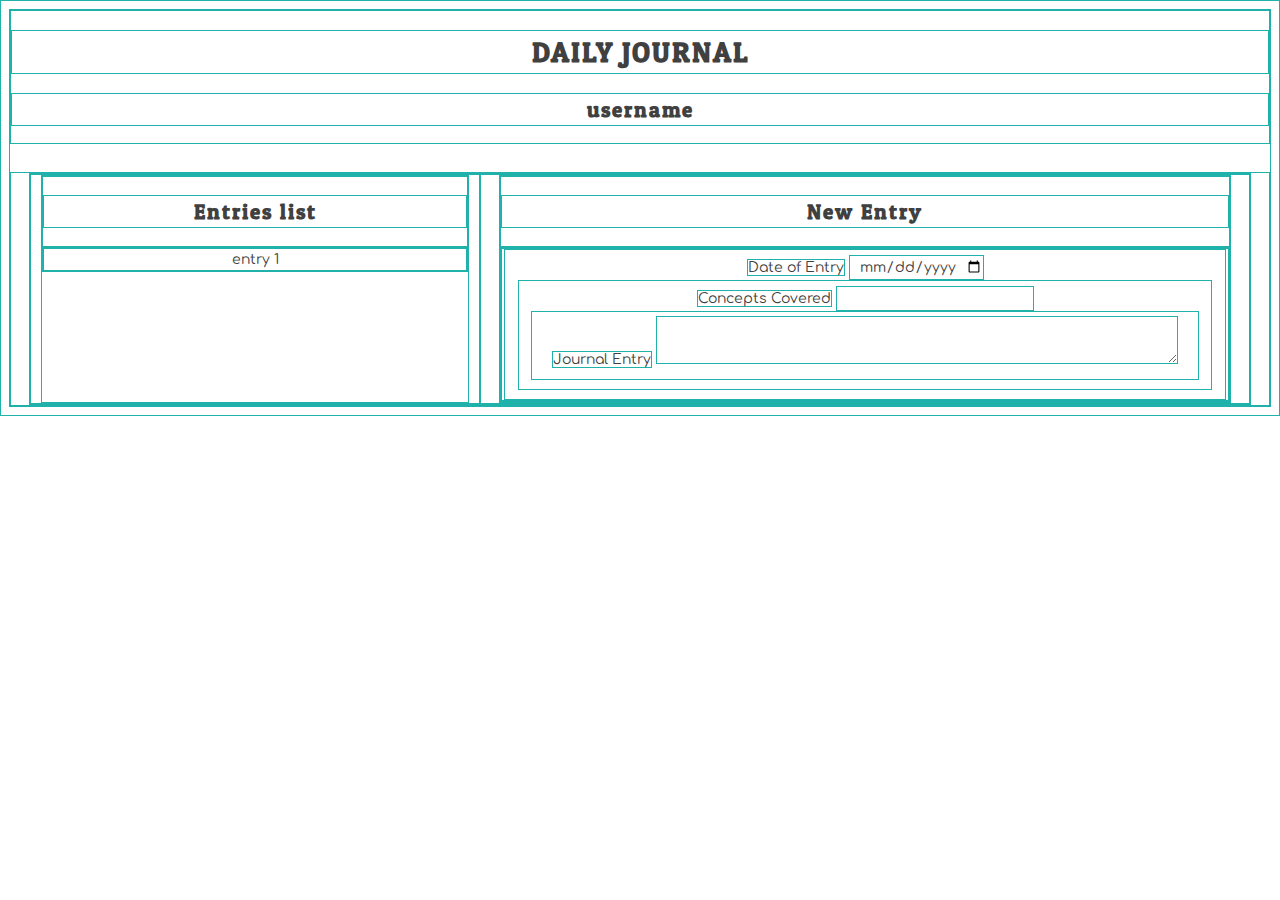
==== index.html @ 3720f31f "daily journal skeleton index page" ====
<!doctype html>
<html lang="en">
    <head>
        <meta charset="utf-8">
        <title>NewForce</title>
        <link rel="stylesheet" href="./styles/main.css">
    </head>

    <body>
        <header> 
            <h1> DAILY JOURNAL </h1>
            <h2>username</h2>
        </header>
        
        <main id="container">
          <section class="content-boxes">
            <article class="main-content-list">
                <div class="entry">
                    <section>
                        <h2>Entries list</h2>
                    </section>
            
                    <section>
                         <ul>entry 1</ul>
                      </section>
                </div>
                
            </article>  

             <article class="main-content-entry">
                <div class="entry">
                    <section>
                        <h2>New Entry</h2>
                    </section>
            
                    <section>
                     <form action="">
                          <fieldset>
                            <label for="journalDate">Date of Entry</label>
                            <input type="date" name="journalDate" id="journalDate">
                          <fieldset>
                            <label for="conceptsCovered">Concepts Covered</label>
                            <input type="text" name="conceptsCovered" id="conceptsCovered">
                        <fieldset>
                            <label for="journalEntryText">Journal Entry</label>
                            <textarea type="textarea" name="journalEntryText" id="journalEntryText">
                         
                            
                        

                          

                         </form>
                      </section>

             </div>

            </article>  

        </section> <!--"content-boxes"-->
        </main>


        <footer>
            <p>© 2021 Angela T. Iafrate-NewForce</p>
        </footer>

        <script type="module" src="./scripts/main.js"></script>
    </body>
</html>
---- styles/main.css ----
@import url("https://fonts.googleapis.com/css?family=Comfortaa|Patua+One");

/*Typography
--------------------------------------------------------------*/
body,
button,
input,
select,
textarea {
	color: #404040;
	font-family: "Comfortaa", Arial, sans-serif;
	font-size: 14px;
	line-height: 1.5;
}

h1,h2,h3,h4,h5,h6 {
  font-family: "Patua One", serif;
  letter-spacing: 2px;
}

* {
	text-align: center;
	border: 1px lightseagreen solid
}

main{
	display: flex;
	align-items: center;
	justify-content: center;
	background-color: ;
	
}

#container {
	

}

header {
	margin-bottom: 2em
}

.main-content-list {
	display: flex;
	justify-content: center;
	width: 35vw;
	background-color:;
	
	
}

.main-content-entry {
	display: flex;
	justify-content: center;
	width: 60vw;
}

.entry {
	width: 95%
}


.content-boxes {
	display: flex;

}

ul {
	margin: 0;
	padding: 0
}

textarea {
	width: 80%
}
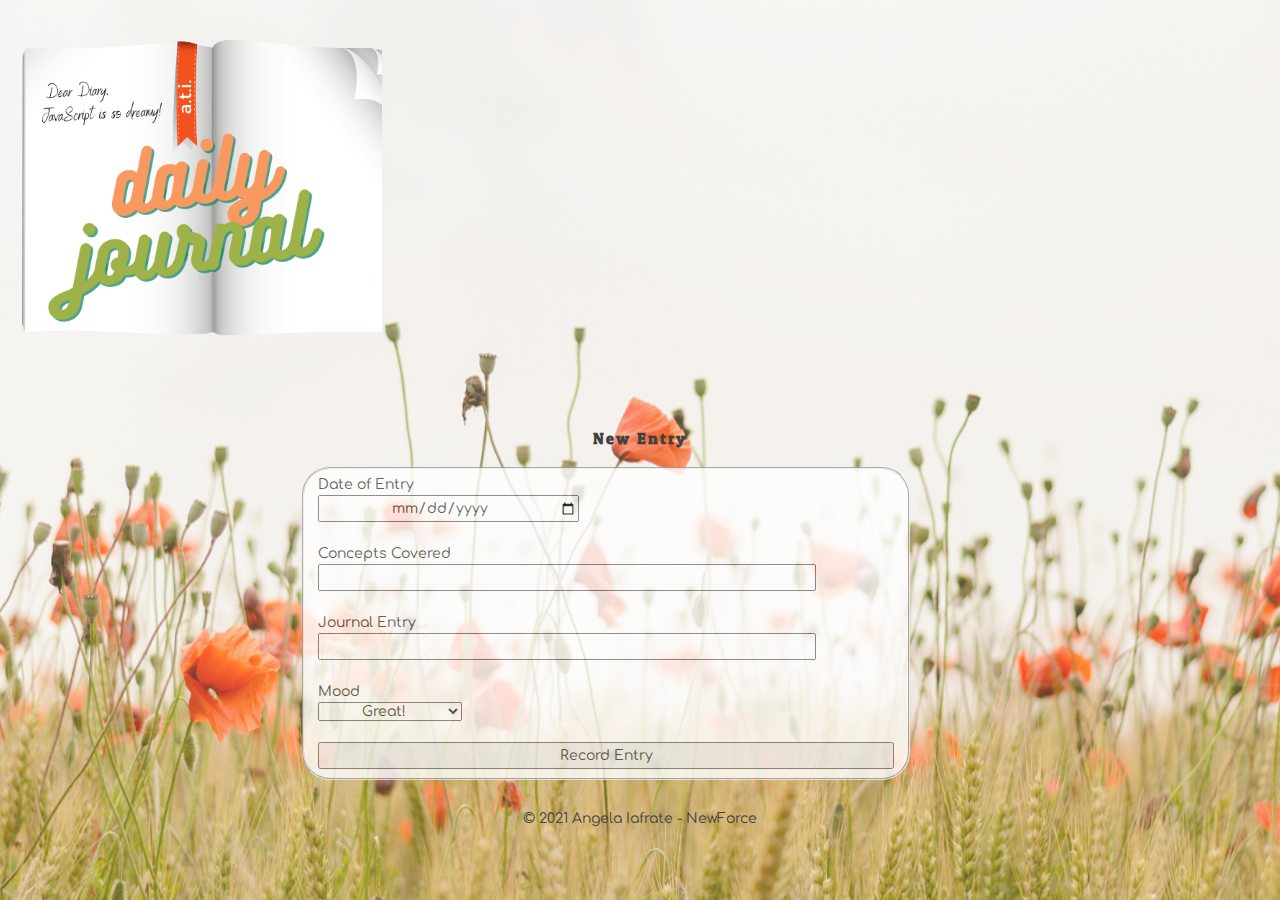
==== commit 27cca840: "completed through book form component chapter 2" ====
--- a/index.html
+++ b/index.html
@@ -7,64 +7,25 @@
     </head>
 
     <body>
+       
         <header> 
-            <h1> DAILY JOURNAL </h1>
-            <h2>username</h2>
+           
+         <img class="logo-image" src="/images/dailyJournalLogo (6).png">
+            
         </header>
         
-        <main id="container">
-          <section class="content-boxes">
-            <article class="main-content-list">
-                <div class="entry">
-                    <section>
-                        <h2>Entries list</h2>
-                    </section>
-            
-                    <section>
-                         <ul>entry 1</ul>
-                      </section>
-                </div>
-                
-            </article>  
+        <main id="main-container">
+            <article class="main-div"> 
+                <section id="entry_form"></section>    
+                <section id ="entryLog" class ="entries_block"></section>    
+             </article>
+             
+           
 
-             <article class="main-content-entry">
-                <div class="entry">
-                    <section>
-                        <h2>New Entry</h2>
-                    </section>
-            
-                    <section>
-                     <form action="">
-                          <fieldset>
-                            <label for="journalDate">Date of Entry</label>
-                            <input type="date" name="journalDate" id="journalDate">
-                          <fieldset>
-                            <label for="conceptsCovered">Concepts Covered</label>
-                            <input type="text" name="conceptsCovered" id="conceptsCovered">
-                        <fieldset>
-                            <label for="journalEntryText">Journal Entry</label>
-                            <textarea type="textarea" name="journalEntryText" id="journalEntryText">
-                         
-                            
-                        
+        </main>
+     
+    <footer> © 2021 Angela Iafrate - NewForce </footer>
 
-                          
-
-                         </form>
-                      </section>
-
-             </div>
-
-            </article>  
-
-        </section> <!--"content-boxes"-->
-        </main>
-
-
-        <footer>
-            <p>© 2021 Angela T. Iafrate-NewForce</p>
-        </footer>
-
-        <script type="module" src="./scripts/main.js"></script>
+       <script type="module" src="./scripts/main.js"></script>
     </body>
 </html>
--- a/styles/main.css
+++ b/styles/main.css
@@ -20,44 +20,118 @@
 
 * {
 	text-align: center;
-	border: 1px lightseagreen solid
+	/* border: 1px lightseagreen solid */
+}
+
+body {
+	background-image: url(/images/dailyJournal\ \(4\).png);
+	background-position:center
 }
 
 main{
 	display: flex;
+	align-items: top;
+	justify-content: center;
+	
+	
+	/* background-size: contain; */
+}
+
+.main-div {
+	display: flex;
+	/* justify-content: space-evenly; */
+	flex-direction: row;
+	justify-content: center;
 	align-items: center;
-	justify-content: center;
-	background-color: ;
+
+}
+
+/*header CSS*/
+
+header {
+	margin-bottom: 2em;
+	display: flex;
+	justify-content: left;
+	align-items: center;
 	
 }
 
-#container {
-	
+.logo-image {
+
+	margin-top: 1em;
+	margin-left: 1em;
+	height: 40vh	
 
 }
 
-header {
-	margin-bottom: 2em
-}
 
-.main-content-list {
-	display: flex;
-	justify-content: center;
-	width: 35vw;
-	background-color:;
+/* <!--form css--> */
+
+ .form-fieldset {
+	/* height: 60vh; */
+	width: 45vw;
+	margin-right: 5em;
+	padding-left: 1em;
+	padding-right: 1em;
 	
 	
 }
 
-.main-content-entry {
-	display: flex;
-	justify-content: center;
-	width: 60vw;
+.form-background {
+	background-color: white;
+	opacity: .8;
+	border-radius: 2em;
+
+}
+#journalDate {
+	width: 20vw;
 }
 
-.entry {
-	width: 95%
+#conceptsCovered {
+	width: 85%;
+
 }
+#journalEntry {
+	width: 85%;
+	
+	
+	
+}
+
+#mood {
+	width: 25%
+}
+
+input[type="text"] {
+	text-align: left;
+	
+}
+
+
+fieldset {
+	display: flex;
+	flex-direction: column;
+
+}
+label {
+text-align: left;
+
+}
+
+
+/*journal entry CSS*/
+
+.journalEntry {
+	background-color: white;
+	border-radius: 2em;
+}
+
+.entries_block {
+	width: 85%
+}
+
+
+
 
 
 .content-boxes {
@@ -65,12 +139,34 @@
 
 }
 
-ul {
-	margin: 0;
-	padding: 0
+
+nav {
+	margin-top: 0;
+	
 }
 
-textarea {
-	width: 80%
+nav ul {
+	display: flex;
+	justify-content: center;
+	list-style: none;
+
 }
 
+nav ul li {
+	text-decoration: none;
+	background-color: rgb(255, 255, 255);
+	margin: 2em;
+	padding: .5em;
+	width: 10em;
+	border-radius: 2em
+}
+
+footer {
+	/* position:fixed; */
+	margin-top: 2em;
+	bottom: 0 ;
+	width: 100%;
+	height: 2.5em;
+	
+	
+}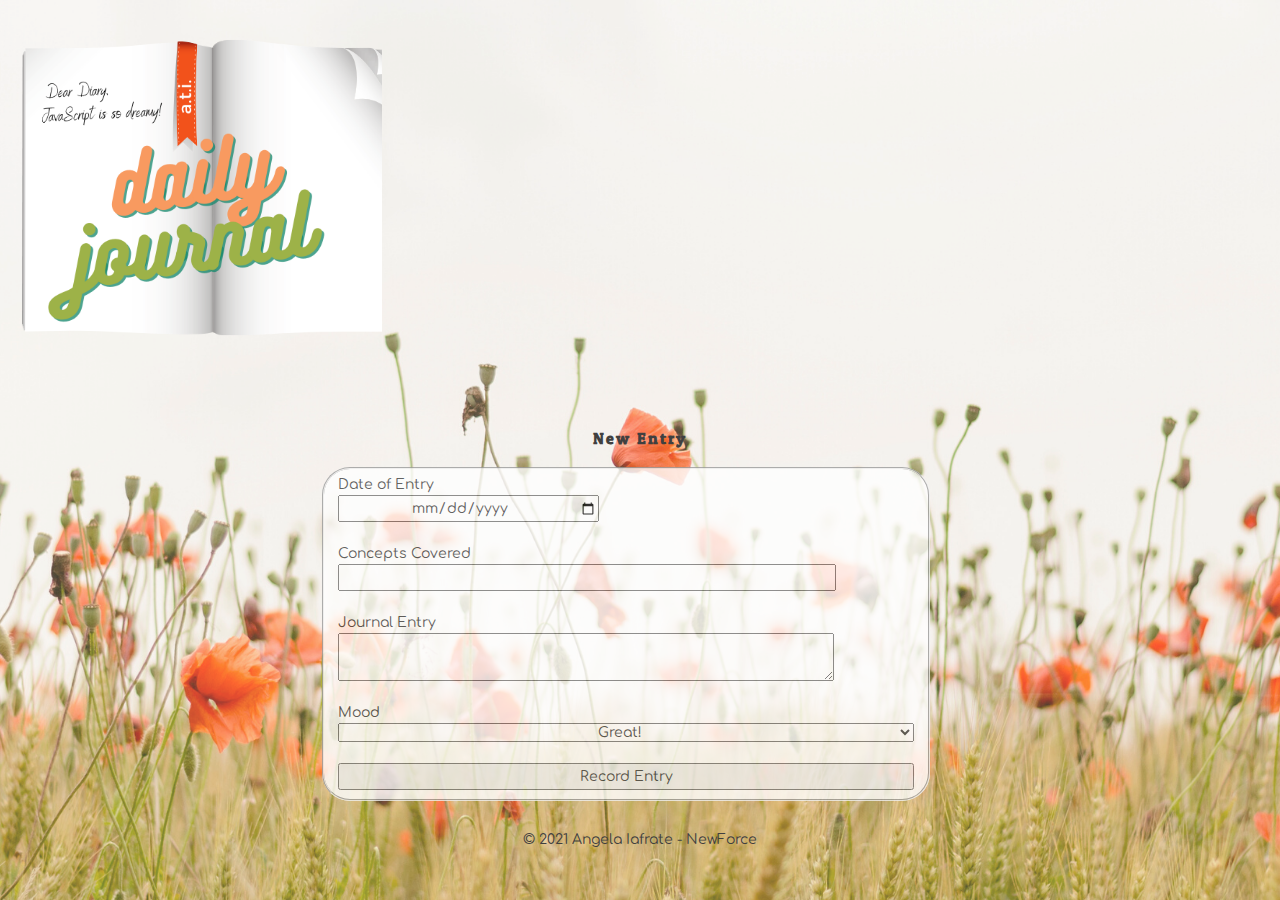
==== commit a33affa5: "completed through saving entries book 2 chapter 6" ====
--- a/index.html
+++ b/index.html
@@ -2,7 +2,7 @@
 <html lang="en">
     <head>
         <meta charset="utf-8">
-        <title>NewForce</title>
+        <title>DailyJournal</title>
         <link rel="stylesheet" href="./styles/main.css">
     </head>
 
--- a/styles/main.css
+++ b/styles/main.css
@@ -70,7 +70,8 @@
  .form-fieldset {
 	/* height: 60vh; */
 	width: 45vw;
-	margin-right: 5em;
+	margin-left: 1em;
+	margin-right: 3em;
 	padding-left: 1em;
 	padding-right: 1em;
 	
@@ -93,9 +94,7 @@
 }
 #journalEntry {
 	width: 85%;
-	
-	
-	
+		
 }
 
 #mood {
@@ -124,14 +123,13 @@
 .journalEntry {
 	background-color: white;
 	border-radius: 2em;
+	padding: .2em;
 }
 
 .entries_block {
+	
 	width: 85%
 }
-
-
-
 
 
 .content-boxes {
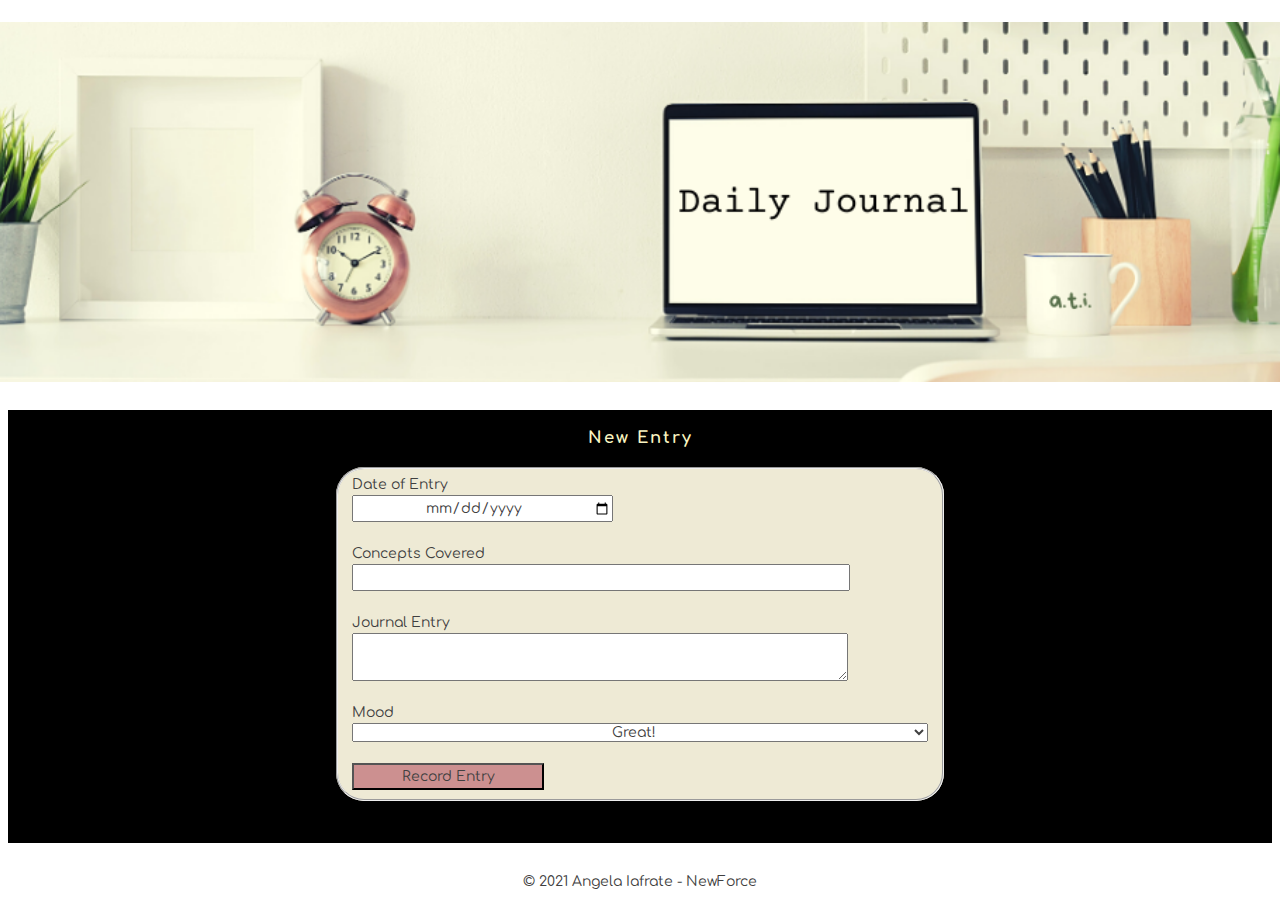
==== commit 405edaef: "some styling changes, still a work-in-progress" ====
--- a/index.html
+++ b/index.html
@@ -10,7 +10,7 @@
        
         <header> 
            
-         <img class="logo-image" src="/images/dailyJournalLogo (6).png">
+         <img class="logo-image" src="/images/contactHeader (2).png">
             
         </header>
         
--- a/styles/main.css
+++ b/styles/main.css
@@ -14,7 +14,7 @@
 }
 
 h1,h2,h3,h4,h5,h6 {
-  font-family: "Patua One", serif;
+  /* font-family: "Patua One", serif; */
   letter-spacing: 2px;
 }
 
@@ -24,7 +24,7 @@
 }
 
 body {
-	background-image: url(/images/dailyJournal\ \(4\).png);
+	
 	background-position:center
 }
 
@@ -51,7 +51,7 @@
 header {
 	margin-bottom: 2em;
 	display: flex;
-	justify-content: left;
+	justify-content: center;
 	align-items: center;
 	
 }
@@ -70,20 +70,31 @@
  .form-fieldset {
 	/* height: 60vh; */
 	width: 45vw;
-	margin-left: 1em;
+	margin-left: 3em;
 	margin-right: 3em;
 	padding-left: 1em;
 	padding-right: 1em;
+	background-color: white
 	
 	
 }
 
 .form-background {
-	background-color: white;
-	opacity: .8;
+	background-color: rgb(238, 234, 213);
 	border-radius: 2em;
 
 }
+
+.main-headings { 
+	color: rgb(250, 245, 194);
+}
+
+#main-container {
+	background-color: black;
+	padding-bottom: 3em;
+
+}
+
 #journalDate {
 	width: 20vw;
 }
@@ -100,6 +111,13 @@
 #mood {
 	width: 25%
 }
+
+#recordEntry {
+	background-color: rgb(204, 144, 144);
+	width: 15vw;
+	
+}
+
 
 input[type="text"] {
 	text-align: left;
@@ -121,10 +139,15 @@
 /*journal entry CSS*/
 
 .journalEntry {
-	background-color: white;
+	background-color:  rgb(238, 234, 213);
 	border-radius: 2em;
+	margin: 1em;
 	padding: .2em;
+	
+	
+	
 }
+
 
 .entries_block {
 	
